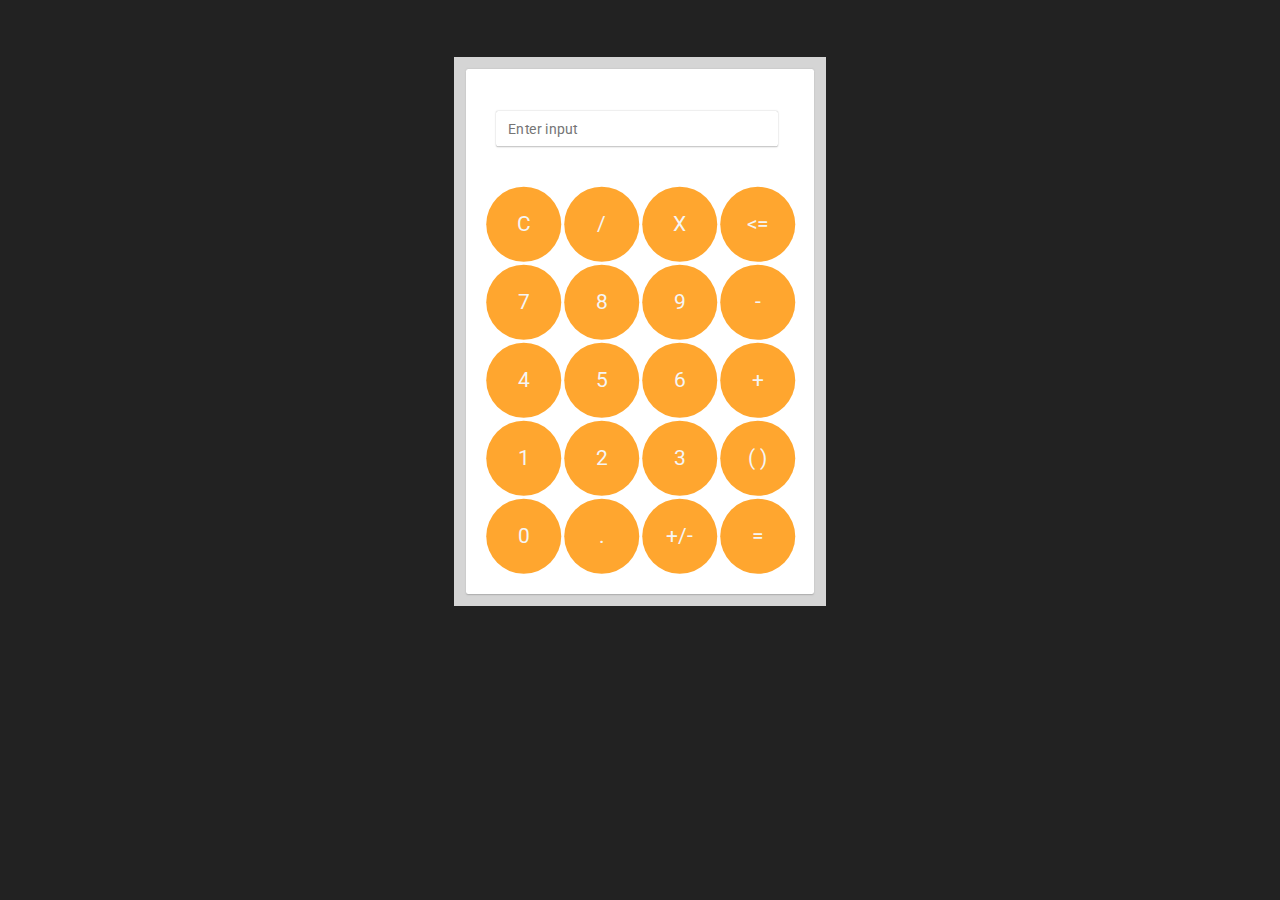
==== index.html @ 28e1cbb3 "Basic UI and transitions" ====
<!DOCTYPE html>
<html>
<head>
<title>Calculator</title>
<link rel="stylesheet" href="main.css">
</head>
<body >

<br/>
<main>
 <section class="card">
<input placeholder="Enter input">
       <br/>
<div class="row">
<table align="center">
<tr>
	<td><a href="" class="round-button buttons-left">C</a></td>
	<td><a href="" class="round-button buttons-right">/</a></td>
	<td><a href="" class="round-button buttons-left">X</a></td>
    <td><a href="" class="round-button buttons-right"><=</a></td>
</tr>
<tr> 
	<td><a href="" class="round-button buttons-left">7</a></td>
	<td><a href="" class="round-button buttons-right">8</a></td>
	<td><a href="" class="round-button buttons-right">9</a></td>
    <td><a href="" class="round-button buttons-left">-</a></td>
</tr>
<tr> 
    <td><a href="" class="round-button buttons-right">4</a></td>
    <td><a href="" class="round-button buttons-left">5</a></td>
    <td><a href="" class="round-button buttons-right">6</a></td>
    <td><a href="" class="round-button buttons-left">+</a></td>
</tr>
<tr> 
    <td><a href="" class="round-button buttons-right">1</a></td>
    <td><a href="" class="round-button buttons-left">2</a></td>
    <td><a href="" class="round-button buttons-left">3</a></td>
    <td><a href="" class="round-button buttons-right">( )</a></td>
</tr>
<tr> 
    <td><a href="" class="round-button buttons-left">0</a></td>
    <td><a href="" class="round-button buttons-right">.</a></td>
    <td><a href="" class="round-button buttons-left">+/-</a></td>
    <td><a href="" class="round-button buttons-right">=</a></td>
</tr>

</table>
</div>
</section>
</main>
</body>
</html>
---- main.css ----
@import url(http://fonts.googleapis.com/css?family=Roboto:400,100,100italic,300,300italic,400italic,500,700,500italic,900,700italic,900italic);

* { font-family: 'Roboto', sans-serif; line-height:1.2; vertical-align:middle; }

body { background:#222;  }

main {
  display:block;
  position:relative;
  width:31rem;
  margin:2vh auto;
  padding:1rem 0 0;
  background:#d5d5d5;
  outline
  border-radius:.25rem;
  overflow:hidden;
  transform:scale(.75);
  transform-origin:center 3rem;
  transition:transform .3s;
}

.buttons-left{

  animation:fly-in-from-left .8s .2s ease both;
  transform-origin:top right;
}

.buttons-right{

  animation:fly-in-from-right .8s .2s ease both;
  transform-origin:top left;
}

@keyframes fly-in-from-left {
  from {
    transform:translateY(15rem) rotate(15deg);
    opacity:0;
  }
}

@keyframes fly-in-from-right {
  from {
    transform:translateY(15rem) rotate(-15deg);
    opacity:0;
  }
}


.card {
  position:relative;
  z-index:2;
  padding:1.5rem;
  box-shadow:0 1px 2px #aaa;
  background:white;
  margin:0 1rem 1rem;
  border-radius:3px;
}


input {
  display:block;
  width:21.5rem;
  margin:2rem 1rem 2rem;
  border:0;
  font-size:1.2rem;
  padding:.75rem 1rem;
  border-radius:3px;
  box-shadow:0 1px 2px #aaa;
  transition:.5s, margin-bottom .15s;
}

.round-button {
    display:block;
    width:100px;
    height:100px;
    line-height:100px;
    border-radius: 50%;
    color:#f5f5f5;
    text-align:center;
    text-decoration:none;
    background: #FFA62F;
    font-size:28px;
    
}


.round-button:hover {
    background: #262626;
}
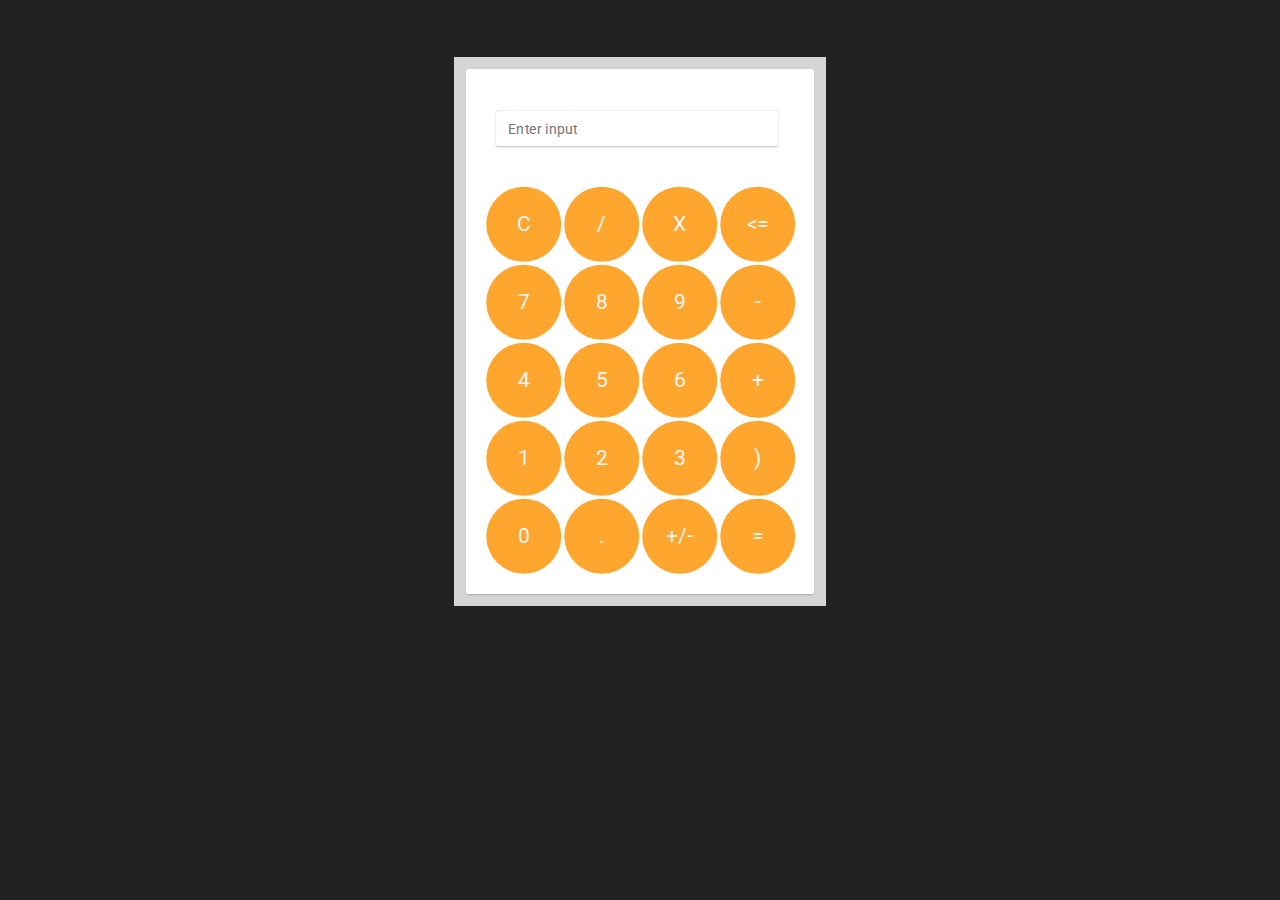
==== commit 5d434d11: "Javascript initialised" ====
--- a/index.html
+++ b/index.html
@@ -1,47 +1,69 @@
+<!--Calculator index.html 03/07/2014 -->
 <!DOCTYPE html>
 <html>
 <head>
 <title>Calculator</title>
 <link rel="stylesheet" href="main.css">
+
+<script>
+function getinput(elem)
+{
+  //var io;
+  //alert(elem.value);
+  //io = document.getElementById(id).value;
+  document.getElementById("display").value += elem;
+}
+
+function clear_all(elem)
+{
+   document.getElementById("display").value = "";  
+}
+
+function equals(elem)
+{
+  document.getElementById("display").value = ans;
+}
+
+</script>
 </head>
-<body >
+<body>
 
 <br/>
 <main>
  <section class="card">
-<input placeholder="Enter input">
+<input id="display" placeholder="Enter input" onLoad="clear_all(this)">
        <br/>
 <div class="row">
 <table align="center">
 <tr>
-	<td><a href="" class="round-button buttons-left">C</a></td>
-	<td><a href="" class="round-button buttons-right">/</a></td>
-	<td><a href="" class="round-button buttons-left">X</a></td>
-    <td><a href="" class="round-button buttons-right"><=</a></td>
+	<td ><a id="C" class="round-button buttons-left" onClick="clear_all(this.id)" value="C">C</a></td>
+	<td ><a id="/"  class="round-button buttons-right" onClick="getinput(this.id)" value="/">/</a></td>
+	<td ><a id="X" class="round-button buttons-left" onClick="getinput(this.id)" value="X">X</a></td>
+        <td ><a id="(" class="round-button buttons-right" onClick="getinput(this.id)" value="("><=</a></td>
 </tr>
 <tr> 
-	<td><a href="" class="round-button buttons-left">7</a></td>
-	<td><a href="" class="round-button buttons-right">8</a></td>
-	<td><a href="" class="round-button buttons-right">9</a></td>
-    <td><a href="" class="round-button buttons-left">-</a></td>
+	<td ><a id="7" class="round-button buttons-left" onClick="getinput(this.id)" value="7">7</a></td>
+	<td ><a id="8" class="round-button buttons-right" onClick="getinput(this.id)" value="8">8</a></td>
+	<td ><a id="9" class="round-button buttons-right" onClick="getinput(this.id)" value="9">9</a></td>
+        <td ><a id="-" class="round-button buttons-left" onClick="getinput(this.id)" value="-">-</a></td>
 </tr>
 <tr> 
-    <td><a href="" class="round-button buttons-right">4</a></td>
-    <td><a href="" class="round-button buttons-left">5</a></td>
-    <td><a href="" class="round-button buttons-right">6</a></td>
-    <td><a href="" class="round-button buttons-left">+</a></td>
+    <td ><a id="4" class="round-button buttons-right" onClick="getinput(this.id)" value="4">4</a></td>
+    <td ><a id="5" class="round-button buttons-left" onClick="getinput(this.id)" value="5">5</a></td>
+    <td ><a id="6" class="round-button buttons-right" onClick="getinput(this.id)" value="6">6</a></td>
+    <td ><a id="+" class="round-button buttons-left" onClick="getinput(this.id)" value="+">+</a></td>
 </tr>
 <tr> 
-    <td><a href="" class="round-button buttons-right">1</a></td>
-    <td><a href="" class="round-button buttons-left">2</a></td>
-    <td><a href="" class="round-button buttons-left">3</a></td>
-    <td><a href="" class="round-button buttons-right">( )</a></td>
+    <td><a id="1" class="round-button buttons-right" onClick="getinput(this.id)" value="1">1</a></td>
+    <td><a id="2" class="round-button buttons-left" onClick="getinput(this.id)" value="2">2</a></td>
+    <td><a id="3" class="round-button buttons-left" onClick="getinput(this.id)" value="3">3</a></td>
+    <td><a id=")" class="round-button buttons-right" onClick="getinput(this.id)" value=")">)</a></td>
 </tr>
 <tr> 
-    <td><a href="" class="round-button buttons-left">0</a></td>
-    <td><a href="" class="round-button buttons-right">.</a></td>
-    <td><a href="" class="round-button buttons-left">+/-</a></td>
-    <td><a href="" class="round-button buttons-right">=</a></td>
+    <td><a id="0" class="round-button buttons-left" onClick="getinput(this.id)" value="0">0</a></td>
+    <td><a id="." class="round-button buttons-right" onClick="getinput(this.id)" value=".">.</a></td>
+    <td><a id="-" class="round-button buttons-left" onClick="getinput(this.id)" value="-">+/-</a></td>
+    <td><a id="=" class="round-button buttons-right" onClick="equals(this.id)" value="=">=</a></td>
 </tr>
 
 </table>
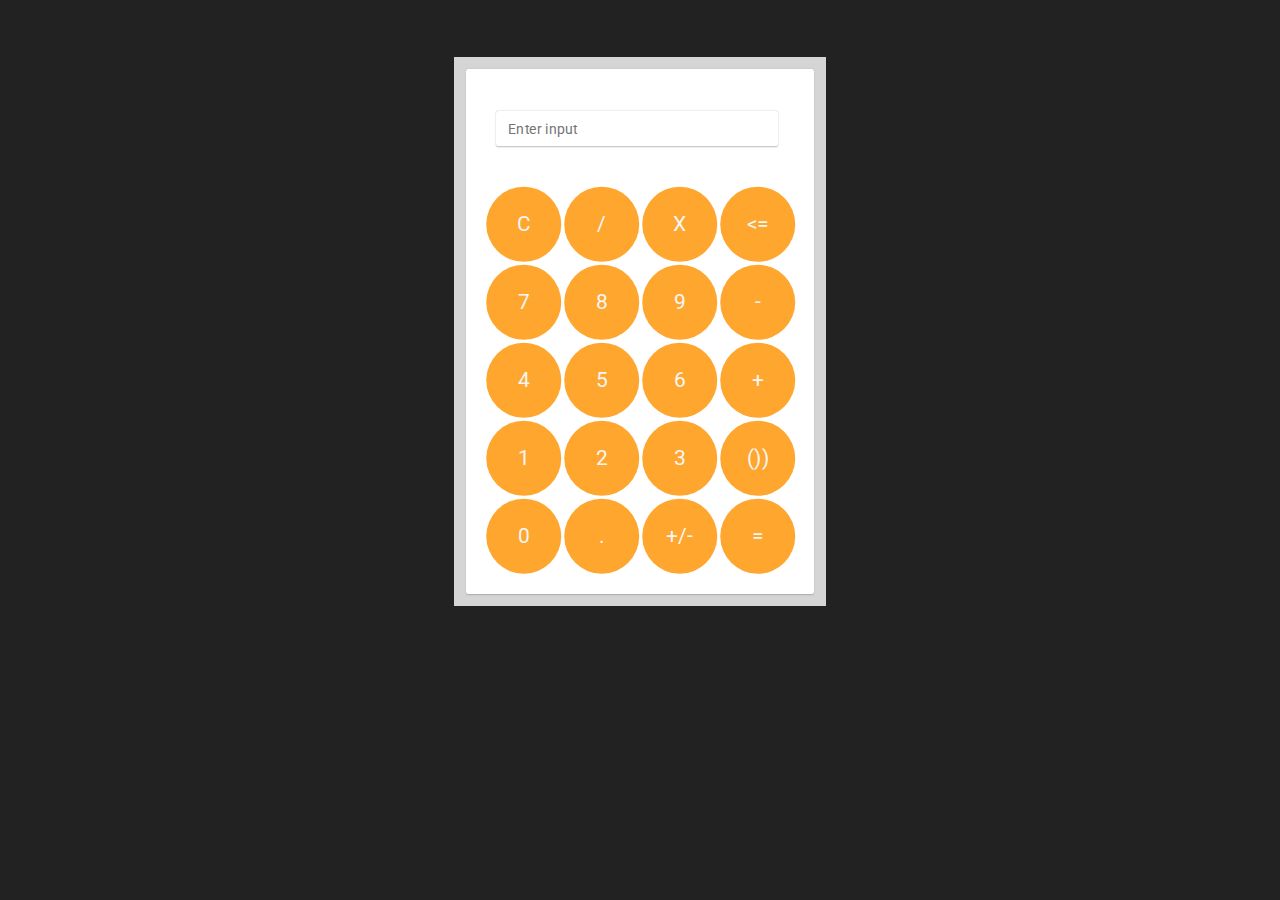
==== commit c8135035: "Before pull" ====
--- a/index.html
+++ b/index.html
@@ -1,44 +1,26 @@
 <!--Calculator index.html 03/07/2014 -->
 <!DOCTYPE html>
 <html>
+
 <head>
 <title>Calculator</title>
 <link rel="stylesheet" href="main.css">
 
-<script>
-function getinput(elem)
-{
-  //var io;
-  //alert(elem.value);
-  //io = document.getElementById(id).value;
-  document.getElementById("display").value += elem;
-}
+<script src="Shunting_yard.js"></script>
+</head>
 
-function clear_all(elem)
-{
-   document.getElementById("display").value = "";  
-}
-
-function equals(elem)
-{
-  document.getElementById("display").value = ans;
-}
-
-</script>
-</head>
 <body>
-
 <br/>
 <main>
  <section class="card">
-<input id="display" placeholder="Enter input" onLoad="clear_all(this)">
+<input id="display" placeholder="Enter input" onLoad="clear_all()">
        <br/>
 <div class="row">
 <table align="center">
 <tr>
-	<td ><a id="C" class="round-button buttons-left" onClick="clear_all(this.id)" value="C">C</a></td>
+	<td ><a id="C" class="round-button buttons-left" onClick="clear_all()" value="C">C</a></td>
 	<td ><a id="/"  class="round-button buttons-right" onClick="getinput(this.id)" value="/">/</a></td>
-	<td ><a id="X" class="round-button buttons-left" onClick="getinput(this.id)" value="X">X</a></td>
+	<td ><a id="*" class="round-button buttons-left" onClick="getinput(this.id)" value="X">X</a></td>
         <td ><a id="(" class="round-button buttons-right" onClick="getinput(this.id)" value="("><=</a></td>
 </tr>
 <tr> 
@@ -57,13 +39,13 @@
     <td><a id="1" class="round-button buttons-right" onClick="getinput(this.id)" value="1">1</a></td>
     <td><a id="2" class="round-button buttons-left" onClick="getinput(this.id)" value="2">2</a></td>
     <td><a id="3" class="round-button buttons-left" onClick="getinput(this.id)" value="3">3</a></td>
-    <td><a id=")" class="round-button buttons-right" onClick="getinput(this.id)" value=")">)</a></td>
+    <td><a id="()" class="round-button buttons-right" onClick="getinput(this.id)" value="()">())</a></td>
 </tr>
 <tr> 
     <td><a id="0" class="round-button buttons-left" onClick="getinput(this.id)" value="0">0</a></td>
     <td><a id="." class="round-button buttons-right" onClick="getinput(this.id)" value=".">.</a></td>
-    <td><a id="-" class="round-button buttons-left" onClick="getinput(this.id)" value="-">+/-</a></td>
-    <td><a id="=" class="round-button buttons-right" onClick="equals(this.id)" value="=">=</a></td>
+    <td><a id="(-" class="round-button buttons-left" onClick="getinput(this.id)" value="-">+/-</a></td>
+    <td><a id="=" class="round-button buttons-right" onClick="getinput(this.id)" value="=">=</a></td>
 </tr>
 
 </table>
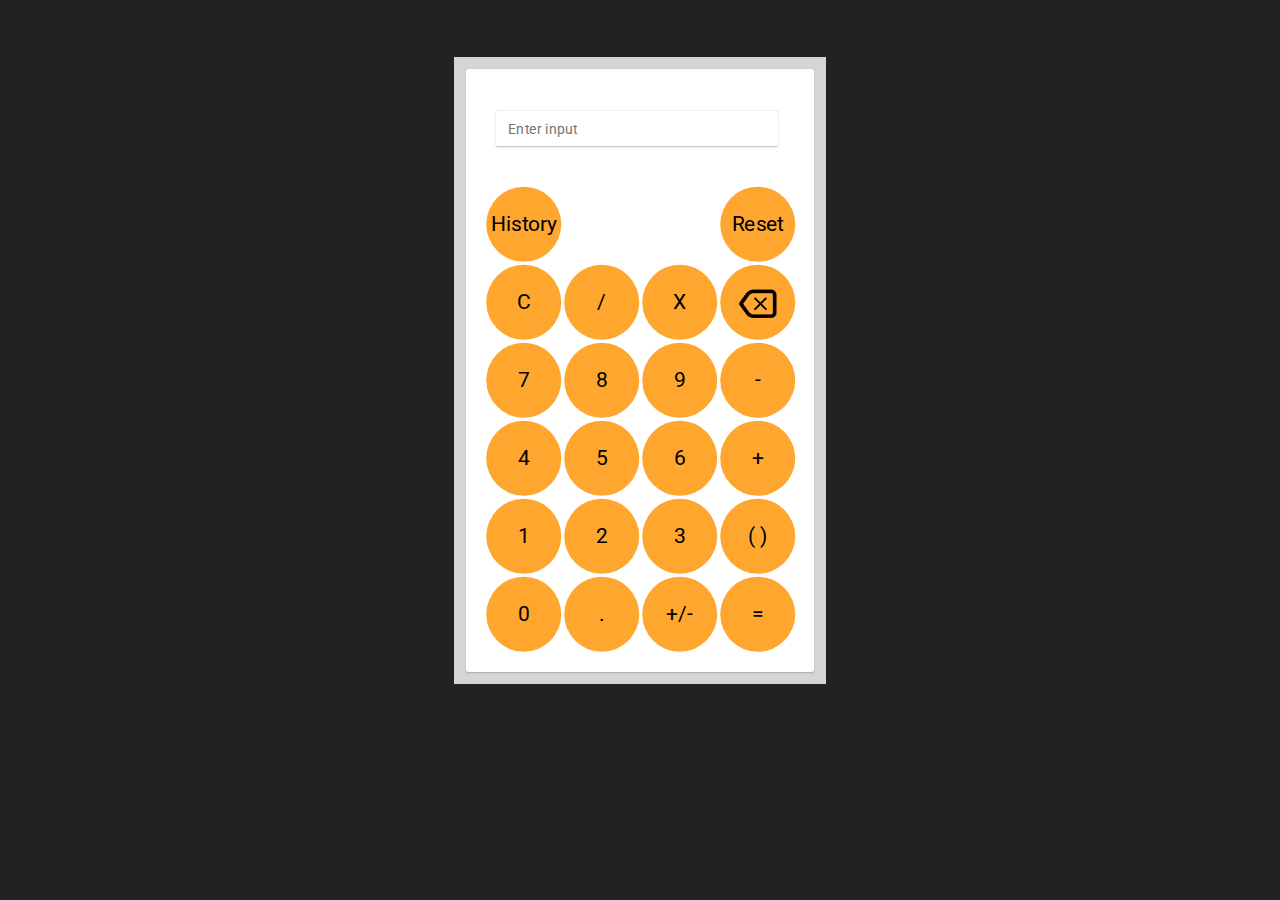
==== commit ce3832ba: "7/7/14" ====
--- a/index.html
+++ b/index.html
@@ -7,6 +7,7 @@
 <link rel="stylesheet" href="main.css">
 
 <script src="Shunting_yard.js"></script>
+
 </head>
 
 <body>
@@ -18,10 +19,17 @@
 <div class="row">
 <table align="center">
 <tr>
+  <td ><a id="history" class="round-button buttons-left" onClick="getPreviousTransaction()" value="">History</a></td>
+  <td></td>
+  <td></td>
+  <td ><a id="reset" class="round-button buttons-left" onClick="resetHistory()" value="">Reset</a></td>
+
+</tr>
+<tr>
 	<td ><a id="C" class="round-button buttons-left" onClick="clear_all()" value="C">C</a></td>
 	<td ><a id="/"  class="round-button buttons-right" onClick="getinput(this.id)" value="/">/</a></td>
 	<td ><a id="*" class="round-button buttons-left" onClick="getinput(this.id)" value="X">X</a></td>
-        <td ><a id="(" class="round-button buttons-right" onClick="getinput(this.id)" value="("><=</a></td>
+        <td ><a id="back" class="round-button buttons-right" onClick="getinput(this.id)" value=""><img src="delete.png" width="50px"></img></a></td>
 </tr>
 <tr> 
 	<td ><a id="7" class="round-button buttons-left" onClick="getinput(this.id)" value="7">7</a></td>
@@ -39,7 +47,8 @@
     <td><a id="1" class="round-button buttons-right" onClick="getinput(this.id)" value="1">1</a></td>
     <td><a id="2" class="round-button buttons-left" onClick="getinput(this.id)" value="2">2</a></td>
     <td><a id="3" class="round-button buttons-left" onClick="getinput(this.id)" value="3">3</a></td>
-    <td><a id="()" class="round-button buttons-right" onClick="getinput(this.id)" value="()">())</a></td>
+    <td><a id="()" class="round-button buttons-right" onClick="getinput(this.id)" value="()">( )</a></td>
+
 </tr>
 <tr> 
     <td><a id="0" class="round-button buttons-left" onClick="getinput(this.id)" value="0">0</a></td>
--- a/main.css
+++ b/main.css
@@ -23,13 +23,13 @@
 
 .buttons-left{
 
-  animation:fly-in-from-left .8s .2s ease both;
+  animation:fly-in-from-left .8s 1s ease both;
   transform-origin:top right;
 }
 
 .buttons-right{
 
-  animation:fly-in-from-right .8s .2s ease both;
+  animation:fly-in-from-right .8s 1s ease both;
   transform-origin:top left;
 }
 
@@ -46,7 +46,6 @@
     opacity:0;
   }
 }
-
 
 .card {
   position:relative;
@@ -77,15 +76,14 @@
     height:100px;
     line-height:100px;
     border-radius: 50%;
-    color:#f5f5f5;
+    color:#000000;
     text-align:center;
     text-decoration:none;
     background: #FFA62F;
-    font-size:28px;
-    
+    font-size:28px;    
 }
 
 
 .round-button:hover {
     background: #262626;
-}+}
